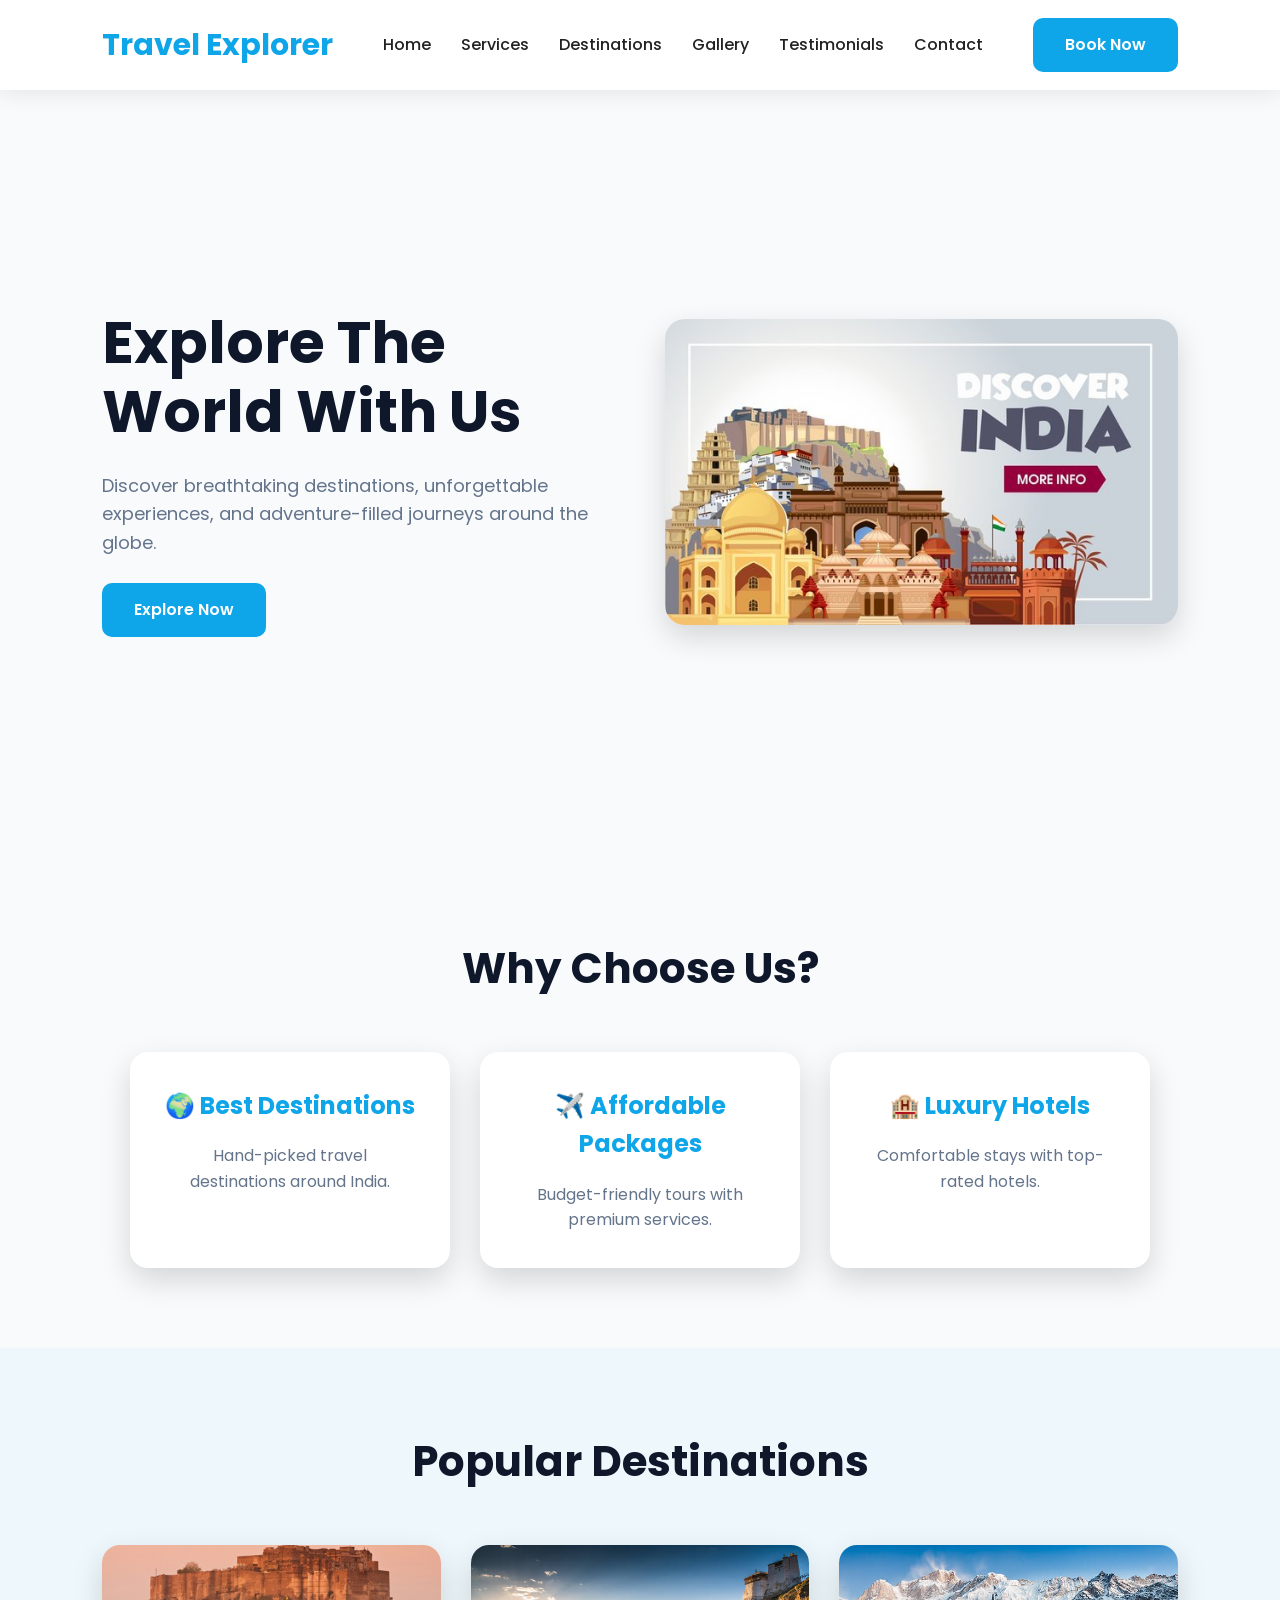
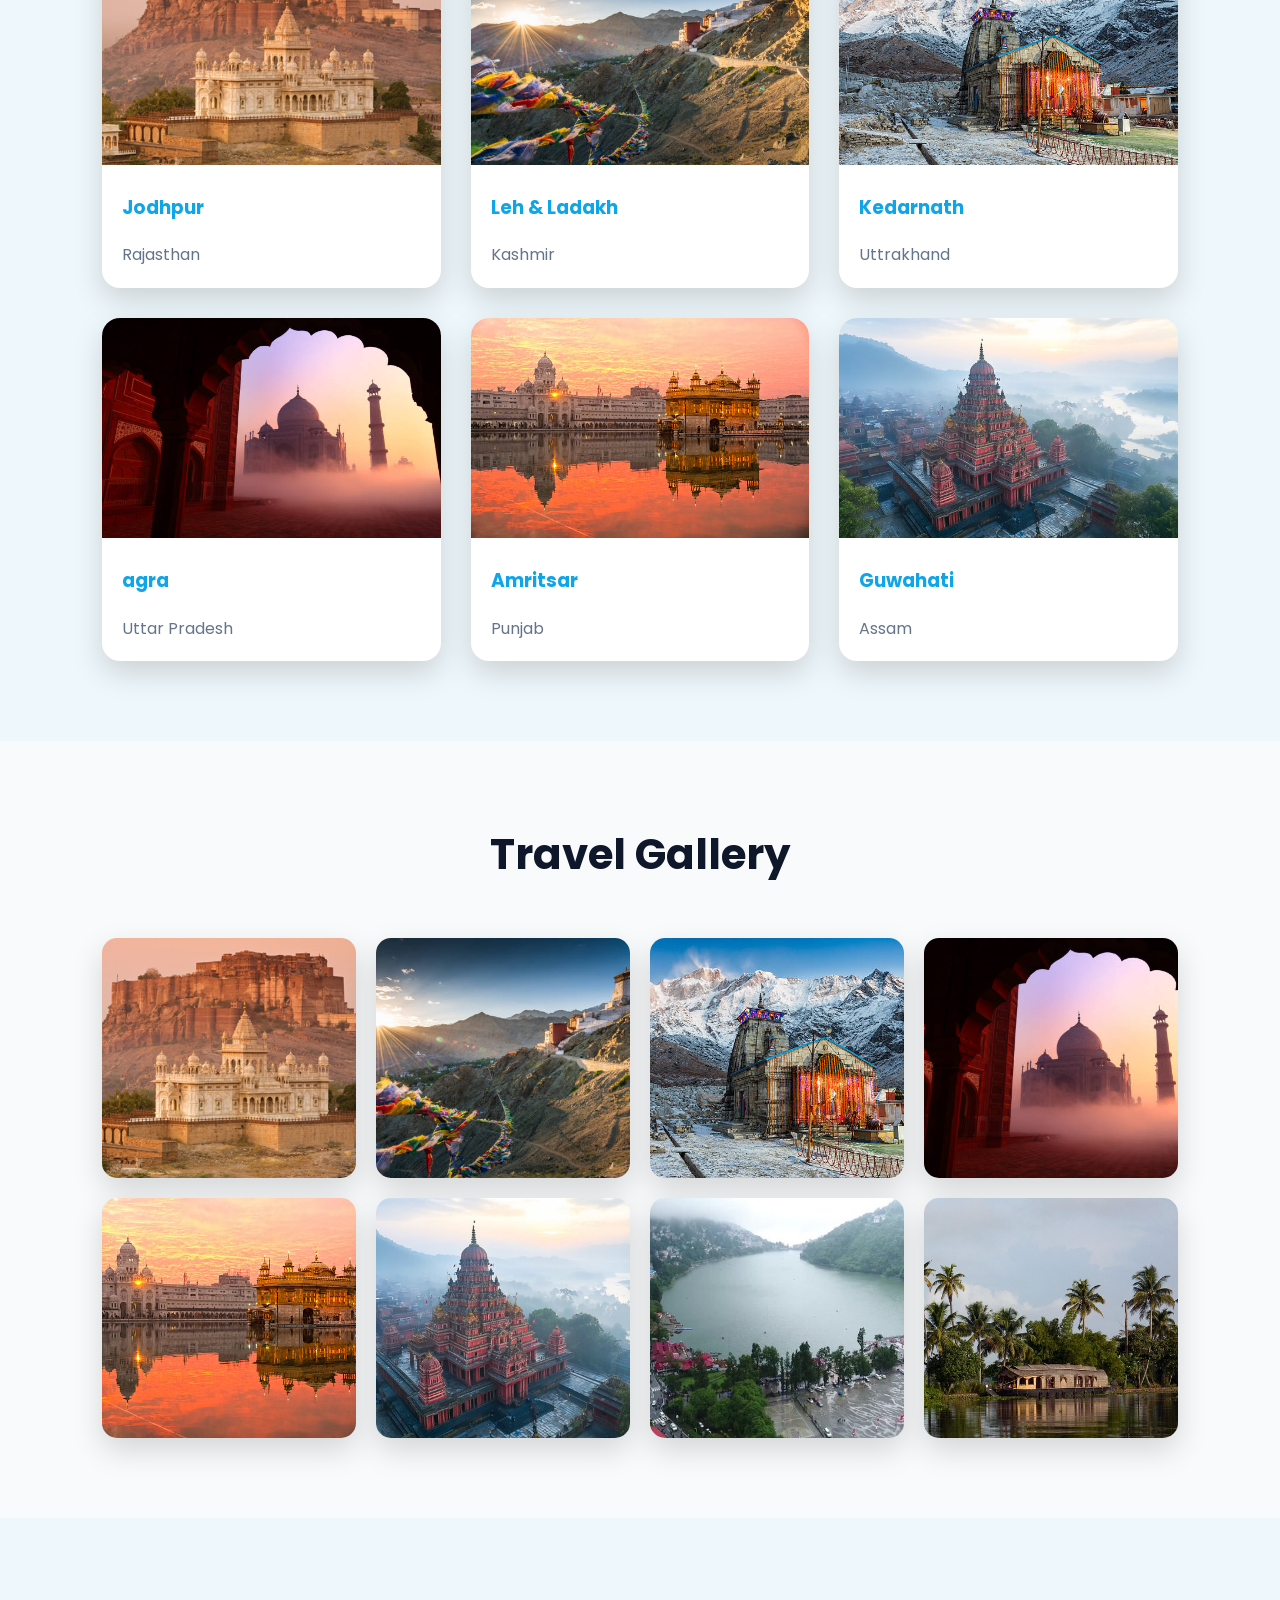
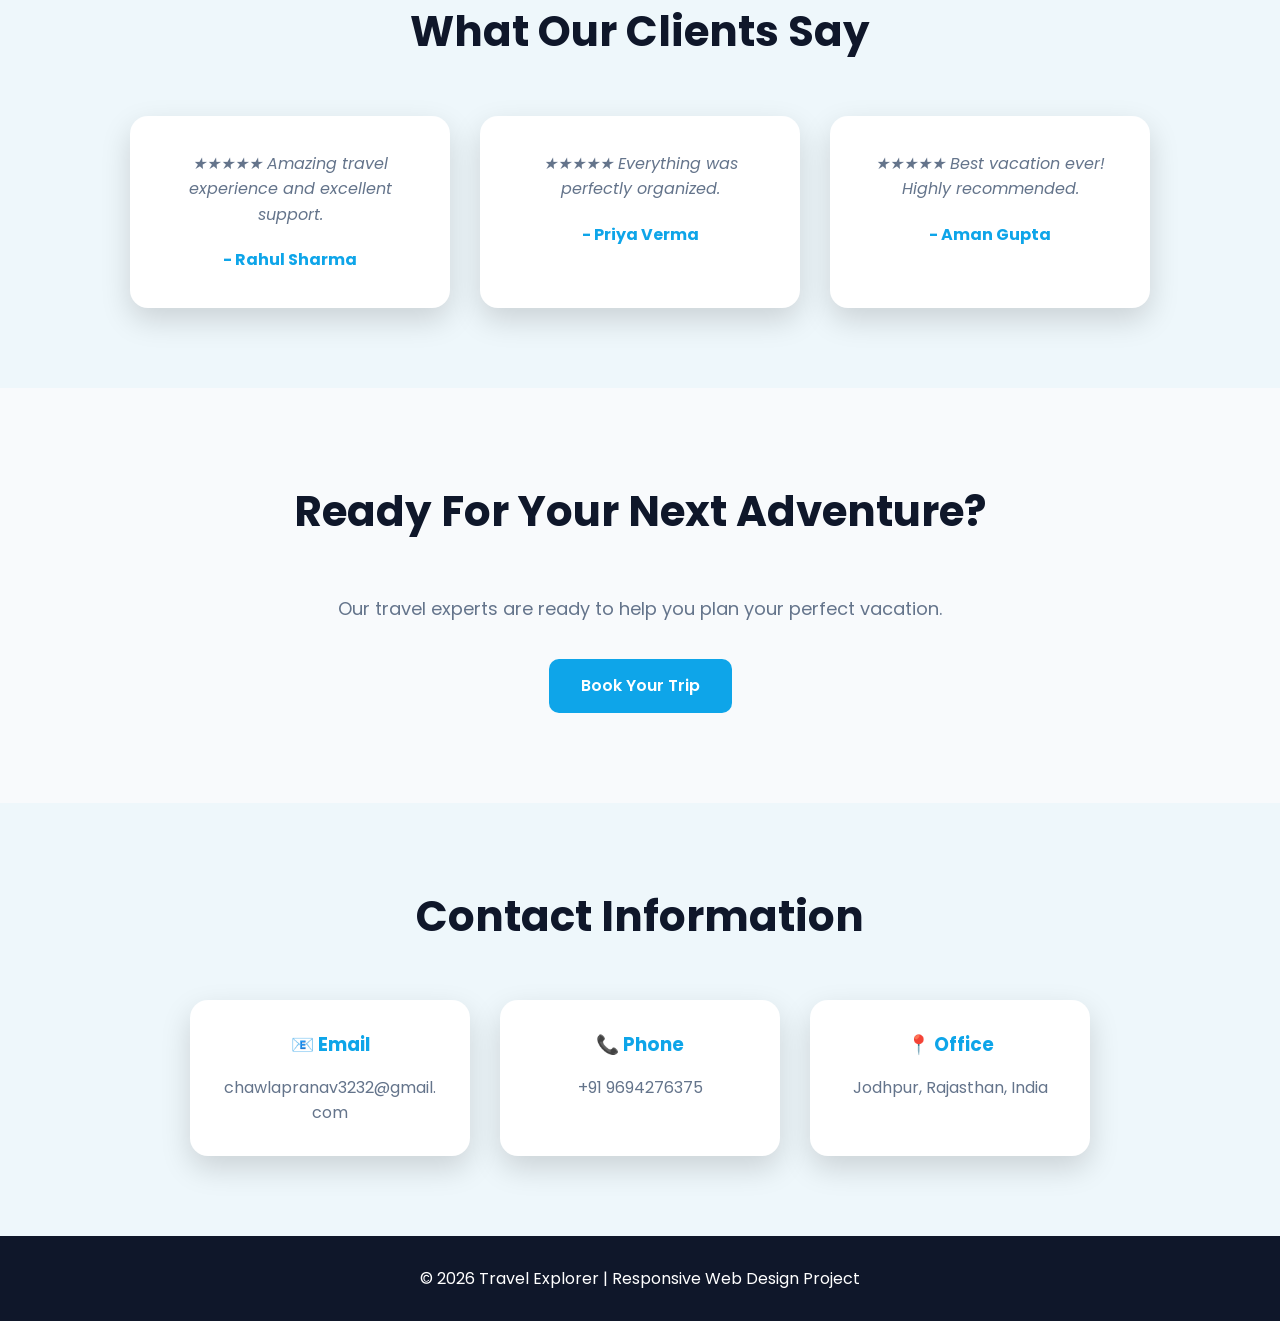
==== index.html @ d916a13c "Initial commit - Responsive Travel Website" ====
<!DOCTYPE html>
<html lang="en">

<head>

    <meta charset="UTF-8">

    <meta name="viewport" content="width=device-width, initial-scale=1.0">

    <title>Travel Explorer</title>

    <link rel="stylesheet" href="style.css">

    <link rel="preconnect" href="https://fonts.googleapis.com">

    <link rel="preconnect" href="https://fonts.gstatic.com" crossorigin>

    <link href="https://fonts.googleapis.com/css2?family=Poppins:wght@300;400;500;600;700;800&display=swap" rel="stylesheet">

</head>

<body>

<!-- ================= NAVBAR ================= -->

<header>

<nav class="navbar">

<div class="logo">

Travel Explorer

</div>

<ul class="nav-links">

<li><a href="#home">Home</a></li>

<li><a href="#services">Services</a></li>

<li><a href="#destinations">Destinations</a></li>

<li><a href="#gallery">Gallery</a></li>

<li><a href="#testimonials">Testimonials</a></li>

<li><a href="#contact">Contact</a></li>

</ul>

<a href="booking.html" class="btn">Book Now</a>

</nav>

</header>

<!-- ================= HERO ================= -->

<section class="hero" id="home">

<div class="hero-content">

<h1>

Explore The World With Us

</h1>

<p>

Discover breathtaking destinations, unforgettable experiences, and adventure-filled journeys around the globe.

</p>

<a href="#destinations" class="btn">

Explore Now

</a>

</div>

<div class="hero-image">

<img src="images/hero.jpg" alt="Travel">

</div>

</section>

<!-- ================= SERVICES ================= -->

<section class="services" id="services">

<h2>

Why Choose Us?

</h2>

<div class="service-container">

<div class="service-card">

<h3>🌍 Best Destinations</h3>

<p>

Hand-picked travel destinations around India.

</p>

</div>

<div class="service-card">

<h3>✈️ Affordable Packages</h3>

<p>

Budget-friendly tours with premium services.

</p>

</div>

<div class="service-card">

<h3>🏨 Luxury Hotels</h3>

<p>

Comfortable stays with top-rated hotels.

</p>

</div>

</div>

</section>

<!-- ================= DESTINATIONS ================= -->

<section class="destinations" id="destinations">

<h2>

Popular Destinations

</h2>

<div class="destination-grid">

<div class="destination-card">

<img src="images/img1.jpg" alt="MEHRANGARH FORT">

<h3>Jodhpur</h3>

<p>Rajasthan</p>

</div>

<div class="destination-card">

<img src="images/img2.jpg" alt="LEH & LADAKH">

<h3>Leh & Ladakh</h3>

<p>Kashmir</p>

</div>

<div class="destination-card">

<img src="images/img3.jpg" alt="KEDARNATH">

<h3>Kedarnath</h3>

<p>Uttrakhand</p>

</div>

<div class="destination-card">

<img src="images/img4.jpg" alt="TAJ MAHAL">

<h3>agra</h3>

<p>Uttar Pradesh</p>

</div>

<div class="destination-card">

<img src="images/img5.jpg" alt="GOLDEN TEMPLE">

<h3>Amritsar</h3>

<p>Punjab</p>

</div>

<div class="destination-card">

<img src="images/img6.jpg" alt="KAMAKHYA TEMPLE">

<h3>Guwahati</h3>

<p>Assam</p>

</div>

</div>

</section>

<!-- ================= GALLERY ================= -->

<section class="gallery" id="gallery">

<h2>

Travel Gallery

</h2>

<div class="gallery-grid">

<img src="images/img1.jpg" alt="">

<img src="images/img2.jpg" alt="">

<img src="images/img3.jpg" alt="">

<img src="images/img4.jpg" alt="">

<img src="images/img5.jpg" alt="">

<img src="images/img6.jpg" alt="">

<img src="images/img7.jpg" alt="">

<img src="images/img8.jpg" alt="">

</div>

</section>

<!-- ================= TESTIMONIALS ================= -->

<section class="testimonials" id="testimonials">

<h2>

What Our Clients Say

</h2>

<div class="testimonial-container">

<div class="testimonial-card">

<p>

★★★★★

Amazing travel experience and excellent support.

</p>

<h4>

- Rahul Sharma

</h4>

</div>

<div class="testimonial-card">

<p>

★★★★★

Everything was perfectly organized.

</p>

<h4>

- Priya Verma

</h4>

</div>

<div class="testimonial-card">

<p>

★★★★★

Best vacation ever! Highly recommended.

</p>

<h4>

- Aman Gupta

</h4>

</div>

</div>

</section>

<!-- ================= CONTACT ================= -->

<section class="contact" id="contact">

<h2>

Ready For Your Next Adventure?

</h2>

<p>

Our travel experts are ready to help you plan your perfect vacation.

</p>

<a href="booking.html" class="btn">

Book Your Trip

</a>

</section>

<section class="contact-details" id="contact-details">

<h2>

Contact Information

</h2>

<div class="contact-box">

<div class="info-card">

<h3>📧 Email</h3>

<p>chawlapranav3232@gmail.com</p>

</div>

<div class="info-card">

<h3>📞 Phone</h3>

<p>+91 9694276375</p>

</div>

<div class="info-card">

<h3>📍 Office</h3>

<p>Jodhpur, Rajasthan, India</p>

</div>

</div>

</section>

<!-- ================= FOOTER ================= -->

<footer>

<p>

© 2026 Travel Explorer | Responsive Web Design Project

</p>

</footer>

</body>

</html>
---- style.css ----
/* ===================================================
   GOOGLE FONT
=================================================== */

@import url('https://fonts.googleapis.com/css2?family=Poppins:wght@300;400;500;600;700;800&display=swap');

/* ===================================================
   RESET
=================================================== */

*{
    margin:0;
    padding:0;
    box-sizing:border-box;
    font-family:'Poppins',sans-serif;
}

html{
    scroll-behavior:smooth;
}

body{
    background:#f8fafc;
    color:#222;
    line-height:1.6;
}

/* ===================================================
   COLORS
=================================================== */

:root{

    --primary:#0ea5e9;
    --secondary:#0284c7;
    --dark:#0f172a;
    --light:#ffffff;
    --gray:#64748b;

    --shadow:0 12px 30px rgba(0,0,0,.15);

}

/* ===================================================
   NAVBAR (FLEXBOX)
=================================================== */

header{

    position:sticky;

    top:0;

    z-index:1000;

}

.navbar{

    display:flex;

    justify-content:space-between;

    align-items:center;

    padding:18px 8%;

    background:rgba(255,255,255,.95);

    backdrop-filter:blur(10px);

    box-shadow:0 5px 20px rgba(0,0,0,.08);

}

.logo{

    font-size:30px;

    font-weight:700;

    color:var(--primary);

}

.nav-links{

    display:flex;

    list-style:none;

    gap:30px;

}

.nav-links a{

    text-decoration:none;

    color:#222;

    font-weight:500;

    transition:.3s;

}

.nav-links a:hover{

    color:var(--primary);

}

/* ===================================================
   BUTTON
=================================================== */

.btn{

    display:inline-block;

    padding:14px 32px;

    background:var(--primary);

    color:white;

    text-decoration:none;

    border-radius:10px;

    transition:.3s;

    font-weight:600;

}

.btn:hover{

    background:var(--secondary);

    transform:translateY(-4px);

}

/* ===================================================
   HERO SECTION (FLEXBOX)
=================================================== */

.hero{

    display:flex;

    justify-content:space-between;

    align-items:center;

    padding:70px 8%;

    gap:50px;

    min-height:85vh;

}

.hero-content{

    flex:1;

}

.hero-content h1{

    font-size:58px;

    line-height:1.2;

    color:var(--dark);

}

.hero-content p{

    margin:25px 0;

    color:var(--gray);

    font-size:18px;

}

.hero-image{

    flex:1;

    display:flex;

    justify-content:center;

}

.hero-image img{

    width:100%;

    max-width:520px;

    border-radius:20px;

    box-shadow:var(--shadow);

    transition:.4s;

}

.hero-image img:hover{

    transform:scale(1.05);

}

/* ===================================================
   SECTION TITLES
=================================================== */

section h2{

    text-align:center;

    font-size:42px;

    margin-bottom:50px;

    color:var(--dark);

}

/* ===================================================
   SERVICES (FLEXBOX)
=================================================== */

.services{

    padding:80px 8%;

}

.service-container{

    display:flex;

    justify-content:center;

    gap:30px;

    flex-wrap:wrap;

}

.service-card{

    width:320px;

    background:white;

    padding:35px;

    border-radius:18px;

    text-align:center;

    box-shadow:var(--shadow);

    transition:.4s;

}

.service-card:hover{

    transform:translateY(-10px);

}

.service-card h3{

    color:var(--primary);

    margin-bottom:18px;

    font-size:24px;

}

.service-card p{

    color:var(--gray);

}

/* ===================================================
   SIMPLE FADE ANIMATION
=================================================== */

@keyframes fadeUp{

    from{

        opacity:0;

        transform:translateY(40px);

    }

    to{

        opacity:1;

        transform:translateY(0);

    }

}

.hero-content{

    animation:fadeUp 1s;

}

.hero-image{

    animation:fadeUp 1.3s;

}

.service-card{

    animation:fadeUp 1s;

}
/* ===================================================
   DESTINATIONS (CSS GRID)
=================================================== */

.destinations{

    padding:80px 8%;

    background:#eef7fb;

}

.destination-grid{

    display:grid;

    grid-template-columns:repeat(auto-fit,minmax(280px,1fr));

    gap:30px;

}

.destination-card{

    background:white;

    border-radius:18px;

    overflow:hidden;

    box-shadow:var(--shadow);

    transition:.4s;

}

.destination-card:hover{

    transform:translateY(-10px);

}

.destination-card img{

    width:100%;

    height:220px;

    object-fit:cover;

    transition:.4s;

}

.destination-card:hover img{

    transform:scale(1.08);

}

.destination-card h3{

    margin:20px;

    color:var(--primary);

}

.destination-card p{

    margin:0 20px 20px;

    color:var(--gray);

}

/* ===================================================
   GALLERY (CSS GRID)
=================================================== */

.gallery{

    padding:80px 8%;

}

.gallery-grid{

    display:grid;

    grid-template-columns:repeat(auto-fit,minmax(250px,1fr));

    gap:20px;

}

.gallery-grid img{

    width:100%;

    height:240px;

    object-fit:cover;

    border-radius:15px;

    transition:.4s;

    box-shadow:var(--shadow);

}

.gallery-grid img:hover{

    transform:scale(1.05);

}

/* ===================================================
   TESTIMONIALS (FLEXBOX)
=================================================== */

.testimonials{

    padding:80px 8%;

    background:#eef7fb;

}

.testimonial-container{

    display:flex;

    justify-content:center;

    gap:30px;

    flex-wrap:wrap;

}

.testimonial-card{

    width:320px;

    background:white;

    padding:35px;

    border-radius:18px;

    text-align:center;

    box-shadow:var(--shadow);

    transition:.4s;

}

.testimonial-card:hover{

    transform:translateY(-10px);

}

.testimonial-card p{

    font-style:italic;

    color:var(--gray);

    margin-bottom:20px;

}

.testimonial-card h4{

    color:var(--primary);

}

/* ===================================================
   CONTACT
=================================================== */

.contact{

    padding:90px 8%;

    text-align:center;

}

.contact p{

    margin:20px auto 35px;

    max-width:650px;

    color:var(--gray);

    font-size:18px;

}
/* ===========================
CONTACT DETAILS
=========================== */

.contact-details{

padding:80px 8%;

background:#eef7fb;

text-align:center;

}

.contact-box{

display:flex;

justify-content:center;

gap:30px;

flex-wrap:wrap;

margin-top:40px;

}

.info-card{

background:white;

width:280px;

padding:30px;

border-radius:18px;

box-shadow:var(--shadow);

transition:.4s;

}

.info-card:hover{

transform:translateY(-10px);

}

.info-card h3{

color:var(--primary);

margin-bottom:15px;

}

.info-card p{

color:var(--gray);

word-break:break-word;

}

/* ===================================================
   FOOTER
=================================================== */

footer{

    background:var(--dark);

    color:white;

    text-align:center;

    padding:30px;

}

/* ===================================================
   RESPONSIVE DESIGN
=================================================== */

@media(max-width:992px){

.hero{

    flex-direction:column;

    text-align:center;

    min-height:auto;

}

.hero-image img{

    max-width:420px;

}

.navbar{

    flex-wrap:wrap;

    gap:20px;

}

}

@media(max-width:768px){.info-card{

width:100%;

max-width:320px;

}

.navbar{

    flex-direction:column;

    padding:20px;

}

.nav-links{

    flex-direction:column;

    align-items:center;

    gap:18px;

}

.hero{

    padding:120px 25px 60px;

}

.hero-content h1{

    font-size:40px;

}

.hero-content p{

    font-size:16px;

}

section h2{

    font-size:34px;

}

.service-card,

.testimonial-card{

    width:100%;

}

.destination-grid{

    grid-template-columns:1fr;

}

.gallery-grid{

    grid-template-columns:repeat(2,1fr);

}

}

@media(max-width:480px){

.logo{

    font-size:24px;

}

.hero-content h1{

    font-size:32px;

}

.hero-image img{

    max-width:280px;

}

.gallery-grid{

    grid-template-columns:1fr;

}

.btn{

    width:100%;

    text-align:center;

}

}
/* ===================================================
   BOOKING PAGE
=================================================== */

.booking-section{

    padding:80px 8%;

    background:#f8fafc;

}

.booking-container{

    max-width:850px;

    margin:auto;

    background:#ffffff;

    padding:45px;

    border-radius:20px;

    box-shadow:0 15px 40px rgba(0,0,0,.12);

}

.booking-container h2{

    text-align:center;

    color:var(--primary);

    margin-bottom:35px;

    font-size:38px;

}

.booking-container form{

    display:grid;

    grid-template-columns:1fr 1fr;

    gap:22px;

}

/* Labels */

.booking-container label{

    display:block;

    margin-bottom:8px;

    font-weight:600;

    color:var(--dark);

}

/* Full Width Elements */

.booking-container textarea,

.booking-container button,

.booking-container h2{

    grid-column:1/3;

}

/* Inputs */

.booking-container input,

.booking-container select,

.booking-container textarea{

    width:100%;

    padding:14px 16px;

    border:2px solid #dbe4ee;

    border-radius:12px;

    outline:none;

    font-size:15px;

    transition:.3s;

    background:white;

}

/* Focus Effect */

.booking-container input:focus,

.booking-container select:focus,

.booking-container textarea:focus{

    border-color:var(--primary);

    box-shadow:0 0 10px rgba(14,165,233,.25);

}

/* Textarea */

.booking-container textarea{

    resize:vertical;

    min-height:140px;

}

/* Submit Button */

.booking-container button{

    margin-top:10px;

    width:220px;

    justify-self:center;

}

/* Placeholder */

.booking-container input::placeholder,

.booking-container textarea::placeholder{

    color:#94a3b8;

}

/* Hover */

.booking-container:hover{

    transform:translateY(-4px);

    transition:.3s;

}

/* ===================================================
   BOOKING PAGE RESPONSIVE
=================================================== */

@media(max-width:768px){

.booking-container{

    padding:30px;

}

.booking-container form{

    grid-template-columns:1fr;

}

.booking-container textarea,

.booking-container button,

.booking-container h2{

    grid-column:1;

}

.booking-container button{

    width:100%;

}

}

/* ===================================================
   END OF STYLE.CSS
=================================================== */
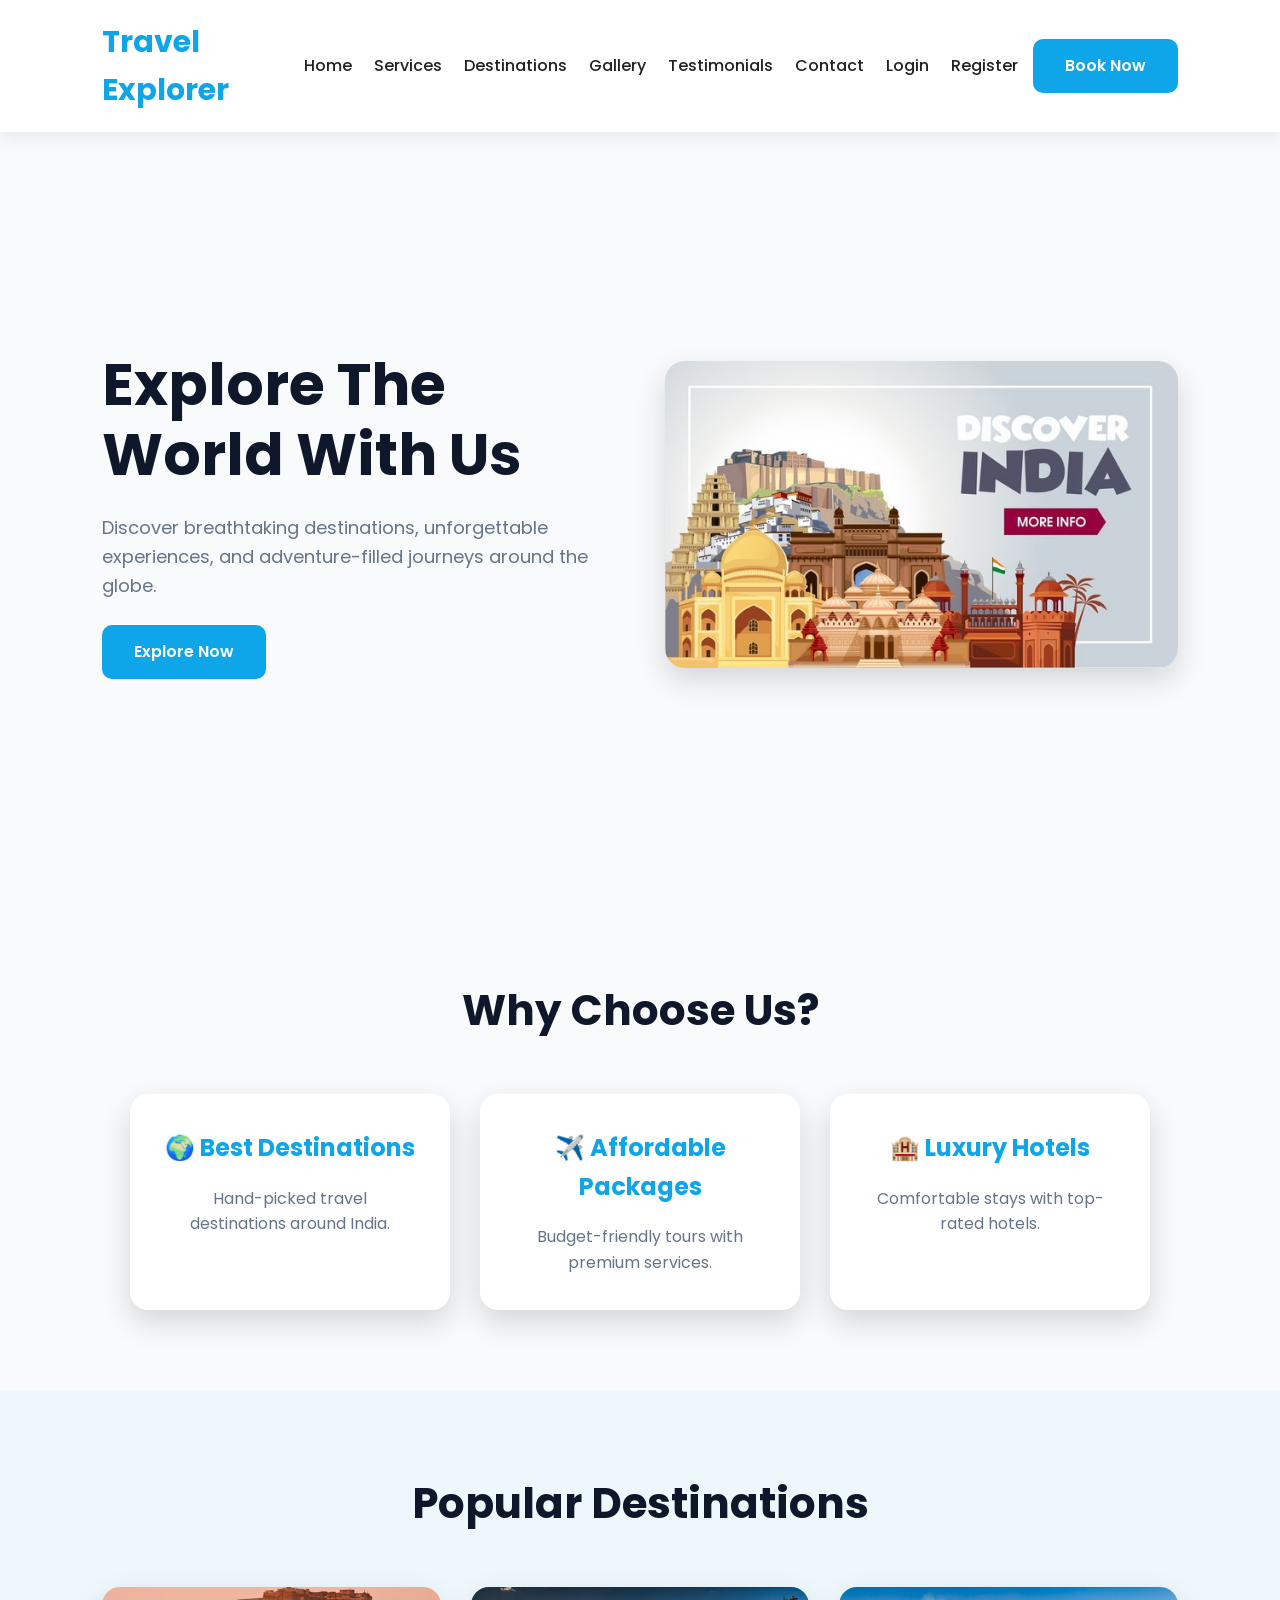
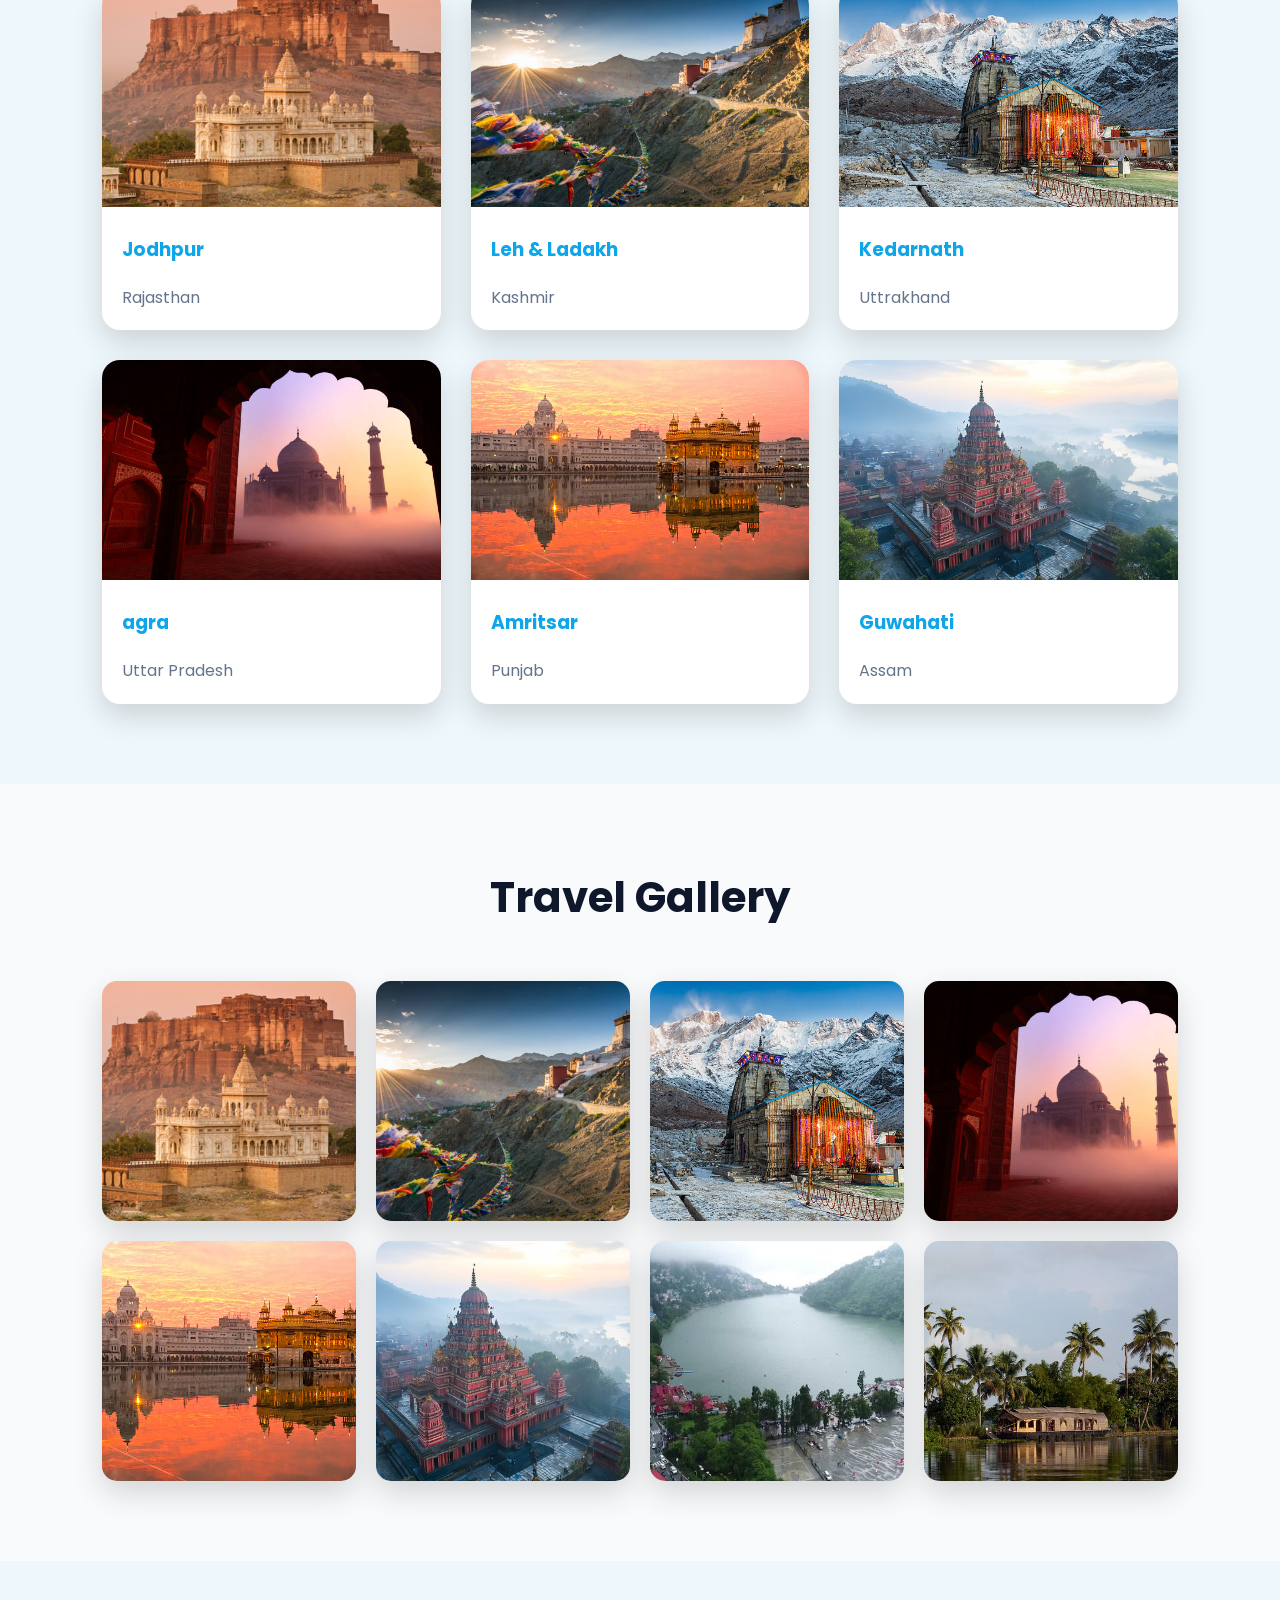
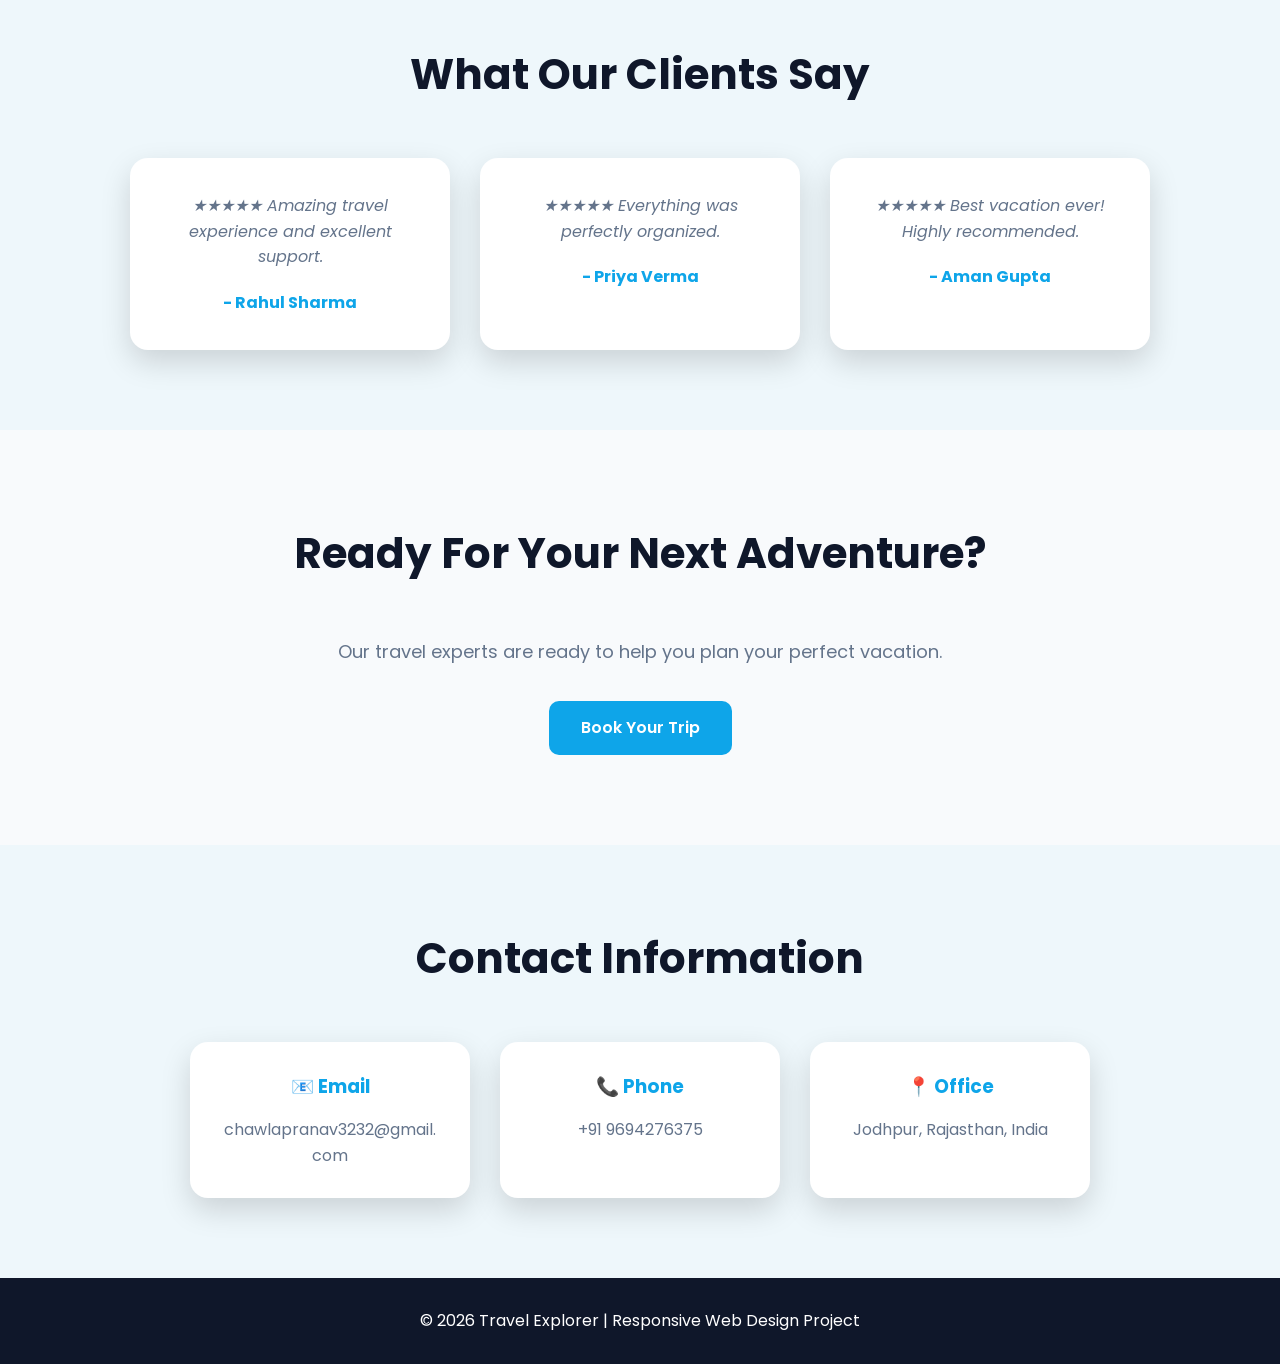
==== commit f1f41c0c: "Complete Travel Explorer full stack project" ====
--- a/index.html
+++ b/index.html
@@ -32,7 +32,14 @@
 Travel Explorer
 
 </div>
-
+  <button
+        class="menu-toggle"
+        id="menuToggle"
+        aria-label="Open navigation"
+    >
+        ☰
+    </button>
+    
 <ul class="nav-links">
 
 <li><a href="#home">Home</a></li>
@@ -45,6 +52,7 @@
 
 <li><a href="#testimonials">Testimonials</a></li>
 
+
 <li><a href="#contact">Contact</a></li>
 
 </ul>
@@ -83,7 +91,7 @@
 
 <div class="hero-image">
 
-<img src="images/hero.jpg" alt="Travel">
+<img src="hero.jpg" alt="Travel">
 
 </div>
 
@@ -155,7 +163,7 @@
 
 <div class="destination-card">
 
-<img src="images/img1.jpg" alt="MEHRANGARH FORT">
+<img src="img1.jpg" alt="MEHRANGARH FORT">
 
 <h3>Jodhpur</h3>
 
@@ -165,7 +173,7 @@
 
 <div class="destination-card">
 
-<img src="images/img2.jpg" alt="LEH & LADAKH">
+<img src="img2.jpg" alt="LEH & LADAKH">
 
 <h3>Leh & Ladakh</h3>
 
@@ -175,7 +183,7 @@
 
 <div class="destination-card">
 
-<img src="images/img3.jpg" alt="KEDARNATH">
+<img src="img3.jpg" alt="KEDARNATH">
 
 <h3>Kedarnath</h3>
 
@@ -185,7 +193,7 @@
 
 <div class="destination-card">
 
-<img src="images/img4.jpg" alt="TAJ MAHAL">
+<img src="img4.jpg" alt="TAJ MAHAL">
 
 <h3>agra</h3>
 
@@ -195,7 +203,7 @@
 
 <div class="destination-card">
 
-<img src="images/img5.jpg" alt="GOLDEN TEMPLE">
+<img src="img5.jpg" alt="GOLDEN TEMPLE">
 
 <h3>Amritsar</h3>
 
@@ -205,7 +213,7 @@
 
 <div class="destination-card">
 
-<img src="images/img6.jpg" alt="KAMAKHYA TEMPLE">
+<img src="img6.jpg" alt="KAMAKHYA TEMPLE">
 
 <h3>Guwahati</h3>
 
@@ -229,21 +237,21 @@
 
 <div class="gallery-grid">
 
-<img src="images/img1.jpg" alt="">
-
-<img src="images/img2.jpg" alt="">
-
-<img src="images/img3.jpg" alt="">
-
-<img src="images/img4.jpg" alt="">
-
-<img src="images/img5.jpg" alt="">
-
-<img src="images/img6.jpg" alt="">
-
-<img src="images/img7.jpg" alt="">
-
-<img src="images/img8.jpg" alt="">
+<img src="img1.jpg" alt="">
+
+<img src="img2.jpg" alt="">
+
+<img src="img3.jpg" alt="">
+
+<img src="img4.jpg" alt="">
+
+<img src="img5.jpg" alt="">
+
+<img src="img6.jpg" alt="">
+
+<img src="img7.jpg" alt="">
+
+<img src="img8.jpg" alt="">
 
 </div>
 
@@ -392,7 +400,8 @@
 </p>
 
 </footer>
-
+<script src="script.js"></script>
+<script src="auth.js"></script>
 </body>
 
 </html>
--- a/style.css
+++ b/style.css
@@ -142,6 +142,218 @@
     transform:translateY(-4px);
 
 }
+/* ===================================================
+   RESPONSIVE NAVBAR
+=================================================== */
+
+/* HAMBURGER BUTTON */
+
+.menu-toggle {
+
+    display: none;
+
+    border: none;
+
+    background: transparent;
+
+    font-size: 28px;
+
+    cursor: pointer;
+
+    color: var(--primary);
+
+    padding: 5px;
+
+}
+
+
+/* ===================================================
+   TABLET / SMALL LAPTOP
+=================================================== */
+
+@media (max-width: 1100px) {
+
+    .navbar {
+
+        padding: 16px 5%;
+
+    }
+
+    .logo {
+
+        font-size: 26px;
+
+    }
+
+    .nav-links {
+
+        gap: 18px;
+
+    }
+
+    .nav-links a {
+
+        font-size: 14px;
+
+    }
+
+    .btn {
+
+        padding: 11px 20px;
+
+        font-size: 14px;
+
+    }
+
+}
+
+
+/* ===================================================
+   MOBILE NAVBAR
+=================================================== */
+
+@media (max-width: 800px) {
+
+    .navbar {
+
+        position: relative;
+
+        flex-wrap: wrap;
+
+        padding: 14px 5%;
+
+    }
+
+
+    .logo {
+
+        font-size: 24px;
+
+    }
+
+
+    /* SHOW HAMBURGER */
+
+    .menu-toggle {
+
+        display: block;
+
+        margin-left: auto;
+
+        margin-right: 12px;
+
+    }
+
+
+    /* BOOK NOW */
+
+    .navbar > .btn {
+
+        padding: 9px 15px;
+
+        font-size: 13px;
+
+        margin-left: 0;
+
+    }
+
+
+    /* MOBILE MENU */
+
+    .nav-links {
+
+        display: none;
+
+        width: 100%;
+
+        flex-direction: column;
+
+        gap: 0;
+
+        margin-top: 15px;
+
+        padding: 10px 0;
+
+        background: rgba(255, 255, 255, 0.98);
+
+        border-radius: 12px;
+
+        box-shadow: 0 8px 20px rgba(0, 0, 0, 0.08);
+
+    }
+
+
+    /* MENU OPEN */
+
+    .nav-links.active {
+
+        display: flex;
+
+    }
+
+
+    .nav-links li {
+
+        width: 100%;
+
+        text-align: center;
+
+    }
+
+
+    .nav-links a {
+
+        display: block;
+
+        padding: 12px 10px;
+
+        font-size: 15px;
+
+    }
+
+}
+
+
+/* ===================================================
+   VERY SMALL PHONES
+=================================================== */
+
+@media (max-width: 480px) {
+
+    .navbar {
+
+        padding: 12px 4%;
+
+    }
+
+
+    .logo {
+
+        font-size: 20px;
+
+    }
+
+
+    .menu-toggle {
+
+        font-size: 24px;
+
+        margin-right: 8px;
+
+    }
+
+
+    .navbar > .btn {
+
+        padding: 8px 12px;
+
+        font-size: 12px;
+
+        border-radius: 8px;
+
+    }
+
+}
 
 /* ===================================================
    HERO SECTION (FLEXBOX)
@@ -957,7 +1169,615 @@
 }
 
 }
-
-/* ===================================================
-   END OF STYLE.CSS
-=================================================== */+/* ==========================
+SUCCESS MESSAGE
+========================== */
+
+.success-message{
+
+display:none;
+
+margin-top:30px;
+
+padding:20px;
+
+background:#dcfce7;
+
+color:#166534;
+
+border-left:6px solid #22c55e;
+
+border-radius:12px;
+
+font-size:18px;
+
+font-weight:600;
+
+text-align:center;
+
+animation:fadeUp .5s;
+
+}
+
+
+
+/* ==========================================
+   BOOKING FORM - CUSTOM BUDGET
+========================================== */
+
+.budget-input {
+    display: flex;
+    align-items: center;
+    gap: 10px;
+    margin-bottom: 5px;
+}
+
+.budget-input span {
+    font-size: 20px;
+    font-weight: 600;
+}
+
+.budget-input input {
+    flex: 1;
+}
+
+
+/* ==========================================
+   BOOKING FORM - HELPER TEXT
+========================================== */
+
+.booking-helper-text {
+    display: block;
+    margin-top: 4px;
+    margin-bottom: 22px;
+    font-size: 13px;
+    opacity: 0.7;
+}
+
+
+/* ==========================================
+   BOOKING SUCCESS / ERROR MESSAGE
+========================================== */
+
+#successMessage {
+    margin-top: 25px;
+    padding: 14px 18px;
+    border-radius: 10px;
+    display: none;
+}
+
+#successMessage.success {
+    display: block;
+}
+
+#successMessage.error {
+    display: block;
+}
+
+/* ==========================================
+   BOOKING FORM IMPROVEMENTS
+========================================== */
+
+.budget-input {
+    display: flex;
+    align-items: center;
+    gap: 10px;
+    margin-bottom: 5px;
+}
+
+.budget-input span {
+    font-size: 20px;
+    font-weight: 600;
+}
+
+.budget-input input {
+    flex: 1;
+}
+
+.booking-helper-text {
+    display: block;
+    margin-top: 4px;
+    margin-bottom: 22px;
+    font-size: 13px;
+    opacity: 0.7;
+}
+
+/* ==========================================
+   SPECIAL REQUESTS FIX
+========================================== */
+
+.special-request-label {
+    grid-column: 1 / -1;
+    margin-top: 10px;
+}
+
+.special-request-textarea {
+    grid-column: 1 / -1;
+    width: 100%;
+    box-sizing: border-box;
+}
+
+
+/* Keep budget helper text underneath budget */
+
+.booking-helper-text {
+    grid-column: 2;
+    display: block;
+    margin-top: 4px;
+    margin-bottom: 20px;
+    font-size: 13px;
+    opacity: 0.7;
+}
+
+/* ==========================================
+   PLACES TO VISIT
+========================================== */
+
+.places-section {
+    margin: 10px 0 25px;
+}
+
+.places-section > label {
+    display: block;
+    margin-bottom: 8px;
+}
+
+.places-helper {
+    font-size: 13px;
+    color: #64748b;
+    margin-bottom: 14px;
+}
+
+
+/* Generated places */
+
+.places-list {
+    display: grid;
+    grid-template-columns: repeat(2, 1fr);
+    gap: 12px;
+    margin-top: 10px;
+}
+
+
+/* Individual place */
+
+.place-option {
+    display: flex;
+    align-items: center;
+    gap: 10px;
+    padding: 12px 15px;
+    border: 1px solid #dbe4ee;
+    border-radius: 10px;
+    background: #fff;
+    cursor: pointer;
+    transition: 0.25s ease;
+}
+
+.place-option:hover {
+    border-color: #0ea5e9;
+    background: #f0f9ff;
+}
+
+.place-option input {
+    width: 18px;
+    height: 18px;
+    accent-color: #0ea5e9;
+}
+
+.place-option span {
+    font-size: 14px;
+    font-weight: 500;
+}
+
+
+/* Mobile */
+
+@media (max-width: 700px) {
+
+    .places-list {
+        grid-template-columns: 1fr;
+    }
+
+}
+/* =====================================================
+   FINAL BOOKING FORM FIX
+   ===================================================== */
+
+/* Keep the booking form in a clean single-column flow */
+.booking-container form {
+    display: block !important;
+    width: 100%;
+}
+
+/* Every normal label */
+.booking-container form > label {
+    display: block;
+    width: 100%;
+    margin-top: 18px;
+    margin-bottom: 8px;
+    font-weight: 600;
+}
+
+/* Normal form controls */
+.booking-container form > input,
+.booking-container form > select,
+.booking-container form > textarea {
+    display: block;
+    width: 100%;
+    box-sizing: border-box;
+    margin-bottom: 5px;
+}
+
+/* =====================================================
+   PLACES TO VISIT
+   ===================================================== */
+
+.places-to-visit {
+    display: block !important;
+    width: 100% !important;
+    margin: 20px 0 25px !important;
+    box-sizing: border-box;
+}
+
+.places-to-visit h3 {
+    margin: 0 0 12px 0;
+    font-size: 18px;
+}
+
+/* Places should appear in 2 columns */
+.places-list {
+    display: grid !important;
+    grid-template-columns: repeat(2, minmax(0, 1fr));
+    gap: 10px;
+    width: 100%;
+}
+
+/* Individual place */
+.places-list label {
+    display: flex !important;
+    align-items: center;
+    gap: 10px;
+    width: 100%;
+    margin: 0 !important;
+    padding: 12px 14px;
+    box-sizing: border-box;
+    border: 1px solid #d9e2ec;
+    border-radius: 10px;
+    background: #fff;
+    cursor: pointer;
+}
+
+/* FIX checkbox */
+.places-list input[type="checkbox"] {
+    width: 18px !important;
+    height: 18px !important;
+    min-width: 18px !important;
+    margin: 0 !important;
+    padding: 0 !important;
+    flex-shrink: 0;
+    cursor: pointer;
+    accent-color: #0ea5e9;
+}
+
+/* Text beside checkbox */
+.places-list label span {
+    margin: 0;
+    padding: 0;
+}
+
+/* =====================================================
+   BUDGET
+   ===================================================== */
+
+.budget-input {
+    display: flex;
+    align-items: center;
+    width: 100%;
+    margin-bottom: 0;
+}
+
+.budget-input span {
+    font-weight: 600;
+    font-size: 18px;
+    margin-right: 10px;
+}
+
+.budget-input input {
+    flex: 1;
+    width: auto !important;
+    margin: 0 !important;
+    box-sizing: border-box;
+}
+
+.booking-helper-text {
+    display: block;
+    margin-top: 8px;
+    margin-bottom: 18px;
+    color: #666;
+}
+
+/* =====================================================
+   SPECIAL REQUESTS
+   ===================================================== */
+
+.special-request-label {
+    display: block !important;
+    margin-top: 20px !important;
+}
+
+.special-request-textarea {
+    display: block !important;
+    width: 100% !important;
+    box-sizing: border-box;
+    resize: vertical;
+}
+
+/* =====================================================
+   SUBMIT BUTTON
+   ===================================================== */
+
+.booking-container form button[type="submit"] {
+    display: block;
+    margin: 25px auto 5px;
+}
+
+/* =====================================================
+   MOBILE
+   ===================================================== */
+
+@media (max-width: 700px) {
+
+    .places-list {
+        grid-template-columns: 1fr;
+    }
+
+}
+
+/* ==========================================
+   MY BOOKINGS PAGE
+   ========================================== */
+
+.mybookings-section {
+    padding: 60px 20px;
+}
+
+.mybookings-container {
+    max-width: 1100px;
+    margin: 0 auto;
+}
+
+.bookings-header {
+    display: flex;
+    justify-content: space-between;
+    align-items: center;
+    gap: 20px;
+    margin-bottom: 30px;
+}
+
+.bookings-header h2 {
+    margin: 0;
+}
+
+.booking-status {
+    text-align: center;
+    padding: 30px;
+    font-size: 16px;
+}
+
+.booking-status.error {
+    display: none;
+    color: #d32f2f;
+}
+
+.no-bookings {
+    display: none;
+    text-align: center;
+    padding: 60px 20px;
+}
+
+.no-bookings h3 {
+    margin-bottom: 10px;
+}
+
+.no-bookings p {
+    margin-bottom: 25px;
+}
+
+
+/* ==========================================
+   BOOKING GRID
+   ========================================== */
+
+.bookings-grid {
+    display: grid;
+    grid-template-columns: repeat(2, minmax(0, 1fr));
+    gap: 25px;
+}
+
+
+/* ==========================================
+   BOOKING CARD
+   ========================================== */
+
+.booking-card {
+    background: #fff;
+    border-radius: 18px;
+    padding: 24px;
+    box-shadow: 0 8px 30px rgba(0, 0, 0, 0.08);
+    border: 1px solid #e8edf2;
+}
+
+.booking-card-header {
+    display: flex;
+    justify-content: space-between;
+    align-items: flex-start;
+    gap: 15px;
+    padding-bottom: 18px;
+    border-bottom: 1px solid #eee;
+}
+
+.booking-label {
+    font-size: 11px;
+    font-weight: 600;
+    letter-spacing: 1px;
+    opacity: 0.6;
+}
+
+.booking-card-header h3 {
+    margin: 5px 0 0;
+    font-size: 24px;
+}
+
+.booking-badge {
+    background: #e8f7ee;
+    color: #198754;
+    padding: 6px 12px;
+    border-radius: 20px;
+    font-size: 12px;
+    font-weight: 600;
+}
+
+
+/* ==========================================
+   BOOKING DETAILS
+   ========================================== */
+
+.booking-card-body {
+    padding: 18px 0;
+}
+
+.booking-detail {
+    display: flex;
+    justify-content: space-between;
+    align-items: flex-start;
+    gap: 20px;
+    padding: 10px 0;
+    border-bottom: 1px solid #f0f0f0;
+}
+
+.booking-detail:last-child {
+    border-bottom: none;
+}
+
+.booking-detail strong {
+    min-width: 150px;
+}
+
+.booking-detail > span {
+    text-align: right;
+}
+
+
+/* ==========================================
+   PLACES TAGS
+   ========================================== */
+
+.places-tags {
+    display: flex;
+    flex-wrap: wrap;
+    justify-content: flex-end;
+    gap: 6px;
+}
+
+.place-tag {
+    background: #f1f5f9;
+    padding: 5px 9px;
+    border-radius: 8px;
+    font-size: 12px;
+}
+
+
+/* ==========================================
+   SPECIAL REQUEST
+   ========================================== */
+
+.special-request {
+    flex-direction: column;
+}
+
+.special-request span {
+    text-align: left !important;
+    width: 100%;
+    line-height: 1.6;
+}
+
+
+/* ==========================================
+   FOOTER / CANCEL
+   ========================================== */
+
+.booking-card-footer {
+    padding-top: 18px;
+    border-top: 1px solid #eee;
+}
+
+.cancel-booking-btn {
+    width: 100%;
+    border: none;
+    padding: 12px;
+    border-radius: 10px;
+    cursor: pointer;
+    font-family: inherit;
+    font-weight: 600;
+    background: #fff1f1;
+    color: #d32f2f;
+}
+
+.cancel-booking-btn:hover {
+    background: #ffe0e0;
+}
+
+
+/* ==========================================
+   MOBILE
+   ========================================== */
+
+@media (max-width: 768px) {
+
+    .bookings-grid {
+        grid-template-columns: 1fr;
+    }
+
+    .bookings-header {
+        flex-direction: column;
+        align-items: stretch;
+    }
+
+    .bookings-header .btn {
+        text-align: center;
+    }
+
+    .booking-card-header {
+        flex-direction: column;
+    }
+
+    .booking-detail {
+        flex-direction: column;
+        gap: 5px;
+    }
+
+    .booking-detail > span {
+        text-align: left;
+    }
+
+    .places-tags {
+        justify-content: flex-start;
+    }
+
+}
+/* ==========================================
+   AUTH NAVBAR SPACING
+   ========================================== */
+
+.nav-links {
+    gap: 22px;
+}
+
+.nav-links .auth-link {
+    white-space: nowrap;
+}
+
+.navbar > .btn {
+    margin-left: 15px;
+    flex-shrink: 0;
+}
